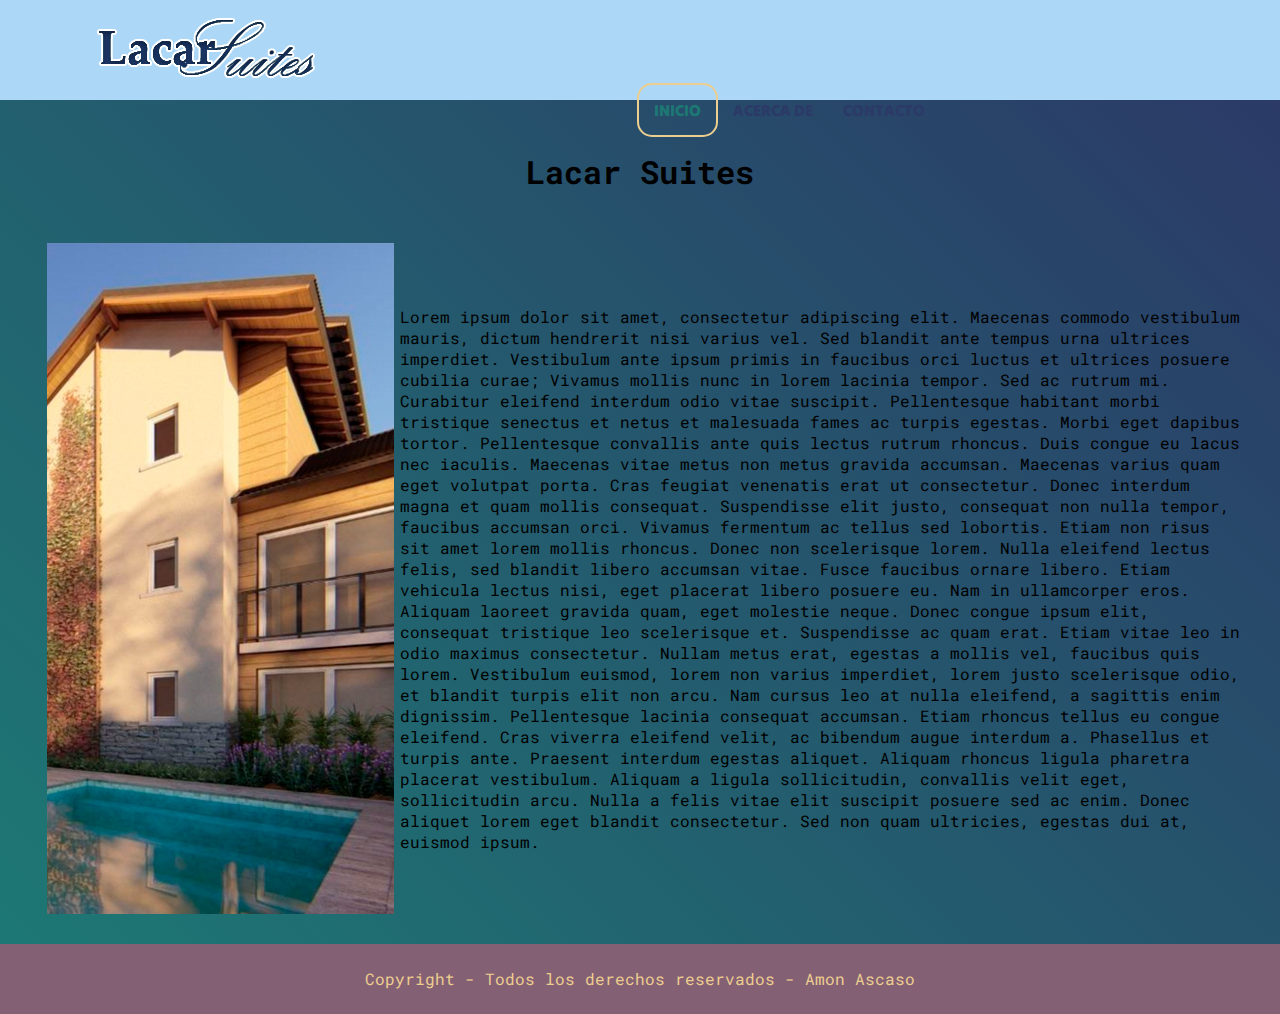
==== index.html @ 2297255e "first commit" ====
<html lang="es">

<head>
    <meta charset="UTF-8">
    <title>Lacar Suites</title>
    <link rel="shortcut icon" href="favicon.png" type="image/x-icon">
    <link rel="stylesheet" href="css/style.css">
    <link rel="preconnect" href="https://fonts.googleapis.com">
    <link rel="preconnect" href="https://fonts.gstatic.com" crossorigin>
    <link href="https://fonts.googleapis.com/css2?family=Roboto+Mono&family=Tilt+Warp&display=swap" rel="stylesheet">
    <!-- Bootstrap CSS -->
    <link href="https://cdn.jsdelivr.net/npm/bootstrap@5.3.0-alpha2/dist/css/bootstrap.min.css" rel="stylesheet" integrity="sha384-aFq/bzH65dt+w6FI2ooMVUpc+21e0SRygnTpmBvdBgSdnuTN7QbdgL+OapgHtvPp" crossorigin="anonymous">
</head>

<body>
    <header>
        <div class="logo">
            <img src="img/logo.png" alt="Logo Principal">
        </div>
        <nav>
            <ul>
                <li><a href="index.html" class="seleccionado">INICIO</a></li>
                <li><a href="about.html">ACERCA DE</a></li>
                <li><a href="contacto.html">CONTACTO</a></li>
            </ul>
        </nav>
    </header>

    <main>
        <h1>Lacar Suites</h1>
        <section class="contenido">
            <aside>
                <img src="img/lateral.jpg" alt="Lateral" height="70%">
            </aside>
            <article>
                Lorem ipsum dolor sit amet, consectetur adipiscing elit. Maecenas commodo vestibulum mauris, dictum
                hendrerit nisi varius vel. Sed blandit ante tempus urna ultrices imperdiet. Vestibulum ante ipsum primis
                in faucibus orci luctus et ultrices posuere cubilia curae; Vivamus mollis nunc in lorem lacinia tempor.
                Sed ac rutrum mi. Curabitur eleifend interdum odio vitae suscipit. Pellentesque habitant morbi tristique
                senectus et netus et malesuada fames ac turpis egestas. Morbi eget dapibus tortor. Pellentesque
                convallis ante quis lectus rutrum rhoncus. Duis congue eu lacus nec iaculis. Maecenas vitae metus non
                metus gravida accumsan.

                Maecenas varius quam eget volutpat porta. Cras feugiat venenatis erat ut consectetur. Donec interdum
                magna et quam mollis consequat. Suspendisse elit justo, consequat non nulla tempor, faucibus accumsan
                orci. Vivamus fermentum ac tellus sed lobortis. Etiam non risus sit amet lorem mollis rhoncus. Donec non
                scelerisque lorem. Nulla eleifend lectus felis, sed blandit libero accumsan vitae. Fusce faucibus ornare
                libero. Etiam vehicula lectus nisi, eget placerat libero posuere eu. Nam in ullamcorper eros. Aliquam
                laoreet gravida quam, eget molestie neque.

                Donec congue ipsum elit, consequat tristique leo scelerisque et. Suspendisse ac quam erat. Etiam vitae
                leo in odio maximus consectetur. Nullam metus erat, egestas a mollis vel, faucibus quis lorem.
                Vestibulum euismod, lorem non varius imperdiet, lorem justo scelerisque odio, et blandit turpis elit non
                arcu. Nam cursus leo at nulla eleifend, a sagittis enim dignissim. Pellentesque lacinia consequat
                accumsan.

                Etiam rhoncus tellus eu congue eleifend. Cras viverra eleifend velit, ac bibendum augue interdum a.
                Phasellus et turpis ante. Praesent interdum egestas aliquet. Aliquam rhoncus ligula pharetra placerat
                vestibulum. Aliquam a ligula sollicitudin, convallis velit eget, sollicitudin arcu. Nulla a felis vitae
                elit suscipit posuere sed ac enim. Donec aliquet lorem eget blandit consectetur. Sed non quam ultricies,
                egestas dui at, euismod ipsum.
            </article>
        </section>
    </main>

    <footer>
        <p>Copyright - Todos los derechos reservados - Amon Ascaso</p>
    </footer>

    <!-- Bootstrap JS -->
    <script src="https://cdn.jsdelivr.net/npm/bootstrap@5.3.0-alpha2/dist/js/bootstrap.bundle.min.js" integrity="sha384-qKXV1j0HvMUeCBQ+QVp7JcfGl760yU08IQ+GpUo5hlbpg51QRiuqHAJz8+BrxE/N" crossorigin="anonymous"></script>

</body>

</html>
---- css/style.css ----
*{
    padding: 0;
    margin: 0;
}

body{
    font-family: 'Roboto Mono', monospace;
    background-color: #add7f6;
}

header{
    width: 100%;
    max-width: 1200px;
    margin:auto;
    height: 100px;
    font-family: 'Tilt Warp', cursive;
}

.flex-container{
    display: flex;
    flex-direction: row;
    align-items: center;
}

.logo{
    width: 25%;
}

.logo img{
    height: 80%;
    margin: 10px 50px;
}

nav{
    width: 75%;
    text-align: right;
}

nav ul{
    /* margin:40px; */
    display: flex;
    flex-wrap: row wrap;
    list-style:none;
    justify-content:flex-end;
}

nav li{

}

nav a{
    text-decoration: none;
    color: #2b3a67;
    padding:15px;
    border-radius: 15px;
}

nav a:hover{
    background-color: #1d7874;
    color:#ecce8e;
}

footer{
    width: 100%;
    height: 70px;
    background-color: #846075;
}

footer p{
    text-align: center;
    line-height: 70px;
    color: #ecce8e;
}

main{
    width: 100%;
    background: linear-gradient(45deg,#1d7874,#2b3a67);
    padding-bottom: 30px;
}

.seleccionado{
    border:#ecce8e 2px solid;
    color:#1d7874;
}

h1{
    text-align: center;
    padding: 50px;
}

.titulo{
    width: 100%;
    clear: both;
}

article{
    width: 70%;
}

article p{
    padding:20px;
}

aside{
    width: 30%;
    color:white;
    text-align: center;
    overflow: hidden;
}

aside ul{
    list-style: none;
}

aside img{
    /* width: 90%; */
    height: 100%;
}

.contenido{
    width: 100%;
    max-width: 1200px;
    margin:auto;
    display: flex;
    flex-flow: row wrap;
    align-items: center;
    justify-content: space-around;
}

form{
    width: 80%;
    margin:auto;
}

.about, form{
    text-align: center;
}

span{
    color:#add7f6;
}

input{
    width: 800px;
    height: 30px;
}

#mensaje{
    height: 300px;
}

.gracias h2{
    line-height: 600px;
    text-align: center;
    color:#ecce8e;
}

.about img{
    position: relative;
    top: 100px;
}

footer:hover::after{
    content:"---"
}

/* paleta
#add7f6
#ecce8e
#1d7874
#2b3a67
#846075 */
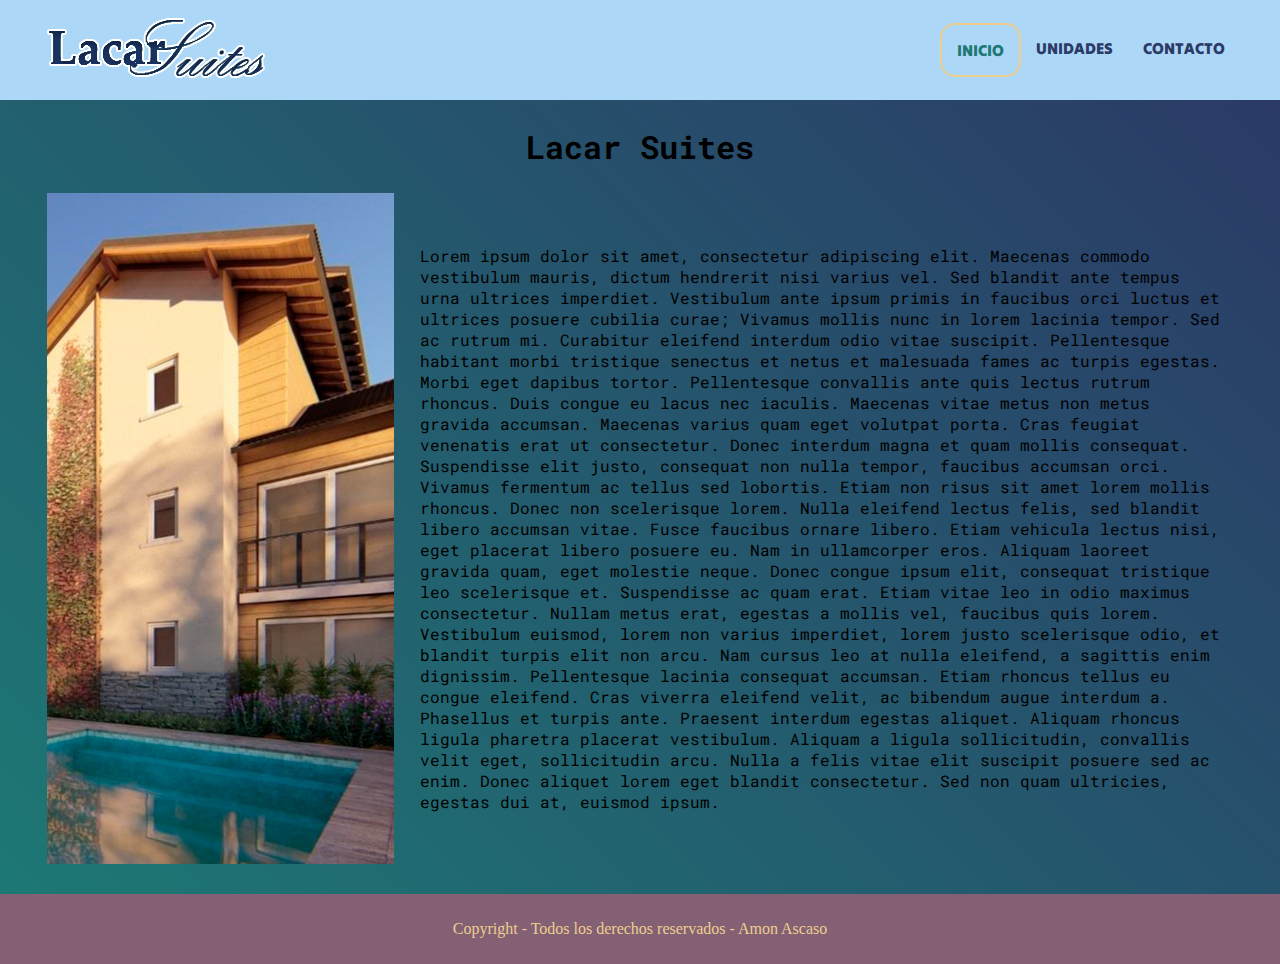
==== commit 7458328f: "rework con bootstrap y flexbox" ====
--- a/index.html
+++ b/index.html
@@ -3,73 +3,86 @@
 <head>
     <meta charset="UTF-8">
     <title>Lacar Suites</title>
-    <link rel="shortcut icon" href="favicon.png" type="image/x-icon">
+    <link rel="shortcut icon" href="img/favicon.png" type="image/x-icon">
     <link rel="stylesheet" href="css/style.css">
     <link rel="preconnect" href="https://fonts.googleapis.com">
     <link rel="preconnect" href="https://fonts.gstatic.com" crossorigin>
     <link href="https://fonts.googleapis.com/css2?family=Roboto+Mono&family=Tilt+Warp&display=swap" rel="stylesheet">
-    <!-- Bootstrap CSS -->
     <link href="https://cdn.jsdelivr.net/npm/bootstrap@5.3.0-alpha2/dist/css/bootstrap.min.css" rel="stylesheet" integrity="sha384-aFq/bzH65dt+w6FI2ooMVUpc+21e0SRygnTpmBvdBgSdnuTN7QbdgL+OapgHtvPp" crossorigin="anonymous">
 </head>
 
 <body>
-    <header>
+    <header class="flex-container">
         <div class="logo">
             <img src="img/logo.png" alt="Logo Principal">
         </div>
         <nav>
             <ul>
-                <li><a href="index.html" class="seleccionado">INICIO</a></li>
-                <li><a href="about.html">ACERCA DE</a></li>
-                <li><a href="contacto.html">CONTACTO</a></li>
+                <a href="index.html" class="seleccionado"><li>INICIO</li></a>
+                <a href="unidades.html"><li>UNIDADES</li></a>
+                <a href="contacto.html"><li>CONTACTO</li></a>
             </ul>
         </nav>
     </header>
 
     <main>
-        <h1>Lacar Suites</h1>
+        <div class="flex-center pt-5">
+            <h1>Lacar Suites</h1>
+        </div>
         <section class="contenido">
             <aside>
-                <img src="img/lateral.jpg" alt="Lateral" height="70%">
+                <img src="img/lateral.jpg" alt="Lateral">
             </aside>
             <article>
+                <p>
                 Lorem ipsum dolor sit amet, consectetur adipiscing elit. Maecenas commodo vestibulum mauris, dictum
-                hendrerit nisi varius vel. Sed blandit ante tempus urna ultrices imperdiet. Vestibulum ante ipsum primis
-                in faucibus orci luctus et ultrices posuere cubilia curae; Vivamus mollis nunc in lorem lacinia tempor.
-                Sed ac rutrum mi. Curabitur eleifend interdum odio vitae suscipit. Pellentesque habitant morbi tristique
+                hendrerit nisi varius vel. Sed blandit ante tempus urna ultrices imperdiet. Vestibulum ante ipsum
+                primis
+                in faucibus orci luctus et ultrices posuere cubilia curae; Vivamus mollis nunc in lorem lacinia
+                tempor.
+                Sed ac rutrum mi. Curabitur eleifend interdum odio vitae suscipit. Pellentesque habitant morbi
+                tristique
                 senectus et netus et malesuada fames ac turpis egestas. Morbi eget dapibus tortor. Pellentesque
-                convallis ante quis lectus rutrum rhoncus. Duis congue eu lacus nec iaculis. Maecenas vitae metus non
+                convallis ante quis lectus rutrum rhoncus. Duis congue eu lacus nec iaculis. Maecenas vitae metus
+                non
                 metus gravida accumsan.
 
                 Maecenas varius quam eget volutpat porta. Cras feugiat venenatis erat ut consectetur. Donec interdum
-                magna et quam mollis consequat. Suspendisse elit justo, consequat non nulla tempor, faucibus accumsan
-                orci. Vivamus fermentum ac tellus sed lobortis. Etiam non risus sit amet lorem mollis rhoncus. Donec non
-                scelerisque lorem. Nulla eleifend lectus felis, sed blandit libero accumsan vitae. Fusce faucibus ornare
-                libero. Etiam vehicula lectus nisi, eget placerat libero posuere eu. Nam in ullamcorper eros. Aliquam
+                magna et quam mollis consequat. Suspendisse elit justo, consequat non nulla tempor, faucibus
+                accumsan
+                orci. Vivamus fermentum ac tellus sed lobortis. Etiam non risus sit amet lorem mollis rhoncus. Donec
+                non
+                scelerisque lorem. Nulla eleifend lectus felis, sed blandit libero accumsan vitae. Fusce faucibus
+                ornare
+                libero. Etiam vehicula lectus nisi, eget placerat libero posuere eu. Nam in ullamcorper eros.
+                Aliquam
                 laoreet gravida quam, eget molestie neque.
 
-                Donec congue ipsum elit, consequat tristique leo scelerisque et. Suspendisse ac quam erat. Etiam vitae
+                Donec congue ipsum elit, consequat tristique leo scelerisque et. Suspendisse ac quam erat. Etiam
+                vitae
                 leo in odio maximus consectetur. Nullam metus erat, egestas a mollis vel, faucibus quis lorem.
-                Vestibulum euismod, lorem non varius imperdiet, lorem justo scelerisque odio, et blandit turpis elit non
+                Vestibulum euismod, lorem non varius imperdiet, lorem justo scelerisque odio, et blandit turpis elit
+                non
                 arcu. Nam cursus leo at nulla eleifend, a sagittis enim dignissim. Pellentesque lacinia consequat
                 accumsan.
 
                 Etiam rhoncus tellus eu congue eleifend. Cras viverra eleifend velit, ac bibendum augue interdum a.
-                Phasellus et turpis ante. Praesent interdum egestas aliquet. Aliquam rhoncus ligula pharetra placerat
-                vestibulum. Aliquam a ligula sollicitudin, convallis velit eget, sollicitudin arcu. Nulla a felis vitae
-                elit suscipit posuere sed ac enim. Donec aliquet lorem eget blandit consectetur. Sed non quam ultricies,
+                Phasellus et turpis ante. Praesent interdum egestas aliquet. Aliquam rhoncus ligula pharetra
+                placerat
+                vestibulum. Aliquam a ligula sollicitudin, convallis velit eget, sollicitudin arcu. Nulla a felis
+                vitae
+                elit suscipit posuere sed ac enim. Donec aliquet lorem eget blandit consectetur. Sed non quam
+                ultricies,
                 egestas dui at, euismod ipsum.
+                </p>
             </article>
         </section>
+
     </main>
 
-    <footer>
+    <footer class="flex-center p-2">
         <p>Copyright - Todos los derechos reservados - Amon Ascaso</p>
     </footer>
-
-    <!-- Bootstrap JS -->
-    <script src="https://cdn.jsdelivr.net/npm/bootstrap@5.3.0-alpha2/dist/js/bootstrap.bundle.min.js" integrity="sha384-qKXV1j0HvMUeCBQ+QVp7JcfGl760yU08IQ+GpUo5hlbpg51QRiuqHAJz8+BrxE/N" crossorigin="anonymous"></script>
-
 </body>
 
 </html>--- a/css/style.css
+++ b/css/style.css
@@ -4,8 +4,7 @@
 }
 
 body{
-    font-family: 'Roboto Mono', monospace;
-    background-color: #add7f6;
+    background-color: #add7f6!important;
 }
 
 header{
@@ -28,7 +27,6 @@
 
 .logo img{
     height: 80%;
-    margin: 10px 50px;
 }
 
 nav{
@@ -37,15 +35,11 @@
 }
 
 nav ul{
-    /* margin:40px; */
+    margin:0px;
     display: flex;
     flex-wrap: row wrap;
     list-style:none;
     justify-content:flex-end;
-}
-
-nav li{
-
 }
 
 nav a{
@@ -62,20 +56,22 @@
 
 footer{
     width: 100%;
-    height: 70px;
+    min-height: 70px;
     background-color: #846075;
 }
 
 footer p{
-    text-align: center;
-    line-height: 70px;
     color: #ecce8e;
+    margin: 0;
+    text-align: center;
 }
 
 main{
     width: 100%;
     background: linear-gradient(45deg,#1d7874,#2b3a67);
     padding-bottom: 30px;
+    font-family: 'Roboto Mono', monospace;
+    color:black;
 }
 
 .seleccionado{
@@ -85,12 +81,7 @@
 
 h1{
     text-align: center;
-    padding: 50px;
-}
-
-.titulo{
-    width: 100%;
-    clear: both;
+    padding: 25px;
 }
 
 article{
@@ -112,9 +103,111 @@
     list-style: none;
 }
 
-aside img{
-    /* width: 90%; */
-    height: 100%;
+@media only screen and (max-width:950px){
+    aside{
+        width:90%;
+        height: 150px;
+        margin:auto;
+        display: flex;
+        align-items: center;
+    }
+    aside img{
+        width: 100%;
+    }
+
+    article{
+        width: 90%;
+        margin:auto;
+    }
+}
+
+@media only screen and (max-width:650px){
+    .logo{
+        width: 100%;
+        text-align: center;
+        position: sticky;
+        top:0;
+        background-color: #add7f6;
+    }
+
+    .logo img{
+        margin:0;
+        max-width: 100%;
+    }
+
+    nav{
+        width: 100%;
+        text-align: center;
+    }
+    nav ul{
+        flex-direction: column;
+        align-items: center;
+        padding:0;
+    }
+    header{
+        height: auto;
+    }
+
+    .flex-container{
+        flex-direction: column;
+    }
+
+    nav li{
+        width: 100%;
+        line-height: 40px;
+
+    }
+
+    nav a{
+        text-decoration: none;
+        color: #2b3a67;
+        padding:0;
+        border-radius: 0;
+        width: 100%;
+    }
+    
+    nav a:hover{
+        background-color: #1d7874;
+        color:#ecce8e;
+    }
+}
+
+@media only screen and (max-width:1250px) and (min-width:651px){
+    .logo, nav{
+        padding:0 50px;
+    }
+}
+
+@media only screen and (min-width:992px){
+    .unidades{
+        height: 33%;
+    }
+
+    .unidades p{
+        overflow-y: auto;
+        height: 65%;
+    }
+
+    .unidades>div{
+        height: 100%;
+    }
+    .unidades img{
+        max-width: 100%;
+    }
+
+    .unidades p, .unidades h2{
+        margin:0;
+    }
+}
+
+.unidades{
+    background: linear-gradient(90deg, white, #ecce8e);
+    border-radius:20px;
+    border: 2px solid #1d7874;
+}
+
+.unidades img{
+    border: 2px solid black;
 }
 
 .contenido{
@@ -160,10 +253,16 @@
     top: 100px;
 }
 
-footer:hover::after{
-    content:"---"
-}
-
+.flex-center{
+    display: flex;
+    flex-direction: row;
+    align-items: center;
+    justify-content:center;
+}
+
+svg{
+    margin: 8px;
+}
 /* paleta
 #add7f6
 #ecce8e
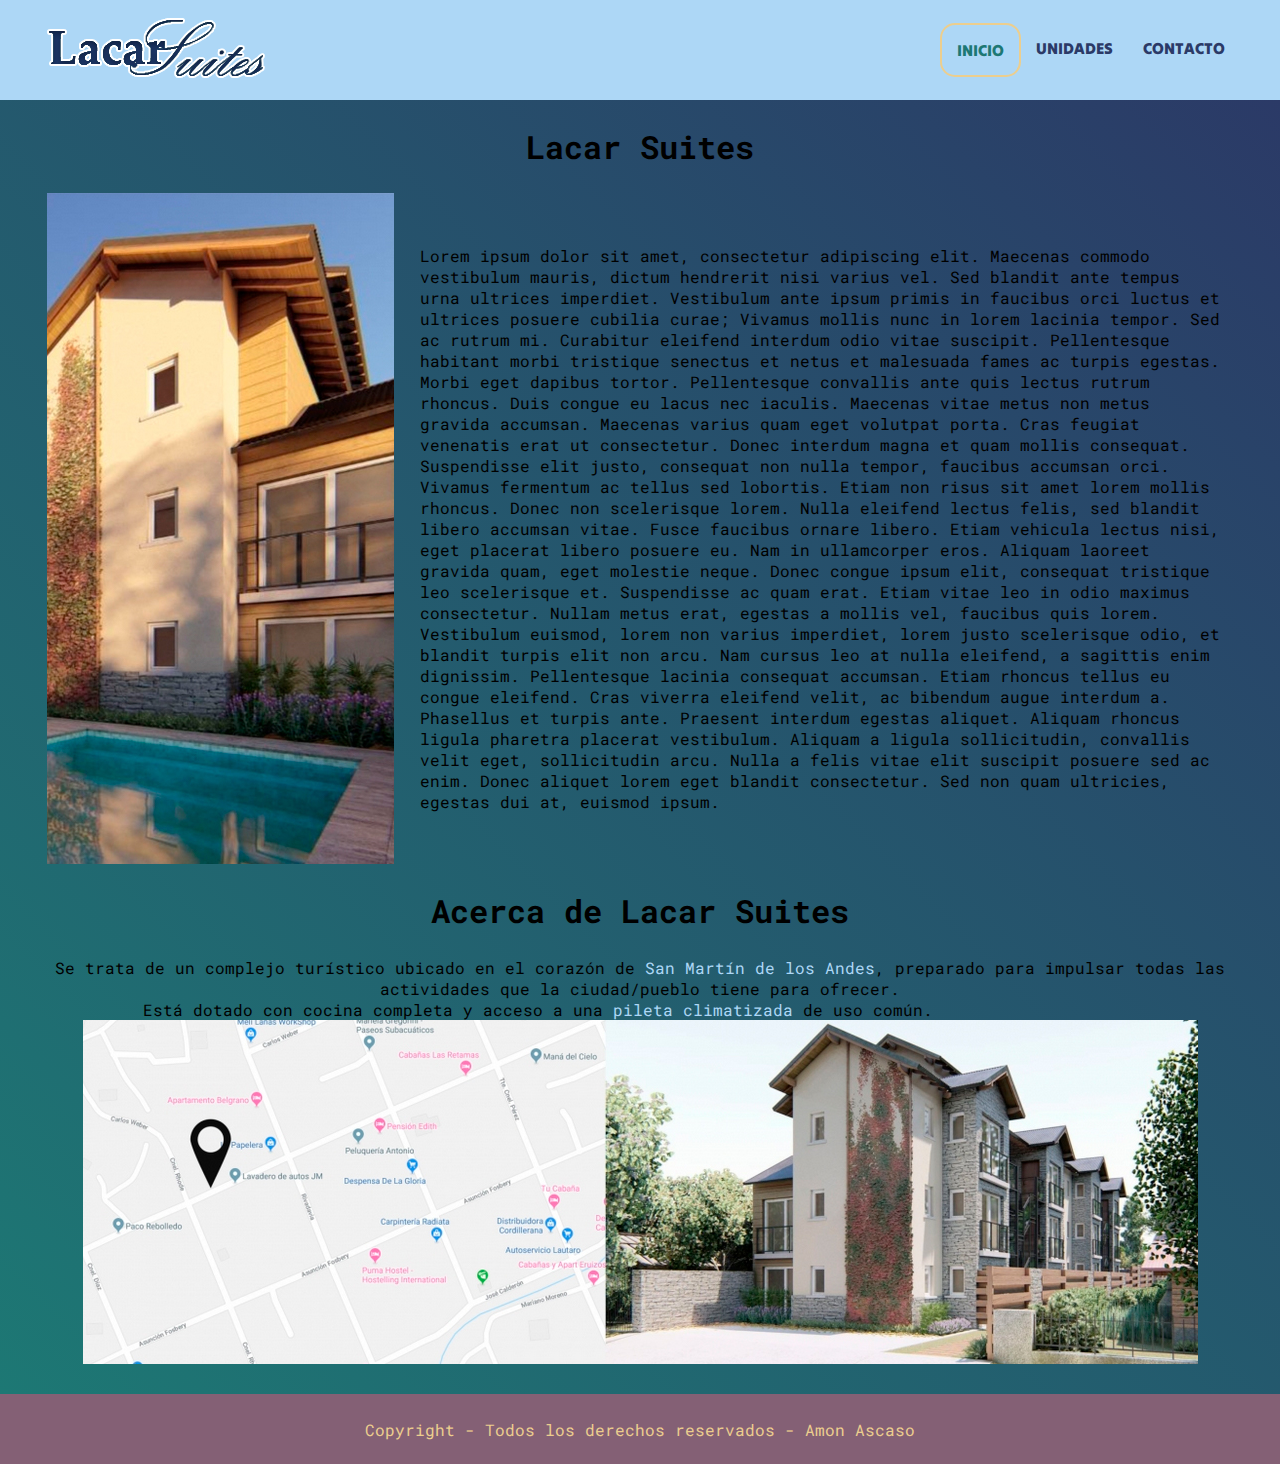
==== commit 60c4d8ab: "formulario con grids y about agregado a index" ====
--- a/index.html
+++ b/index.html
@@ -14,7 +14,7 @@
 <body>
     <header class="flex-container">
         <div class="logo">
-            <img src="img/logo.png" alt="Logo Principal">
+            <a href="index.html"><img src="img/logo.png" alt="Logo Principal"></a>
         </div>
         <nav>
             <ul>
@@ -26,58 +26,66 @@
     </header>
 
     <main>
-        <div class="flex-center pt-5">
+        <div class="container">
             <h1>Lacar Suites</h1>
+            <section class="contenido">
+                <aside>
+                    <img src="img/lateral.jpg" alt="Lateral">
+                </aside>
+                <article>
+                    <p>
+                    Lorem ipsum dolor sit amet, consectetur adipiscing elit. Maecenas commodo vestibulum mauris, dictum
+                    hendrerit nisi varius vel. Sed blandit ante tempus urna ultrices imperdiet. Vestibulum ante ipsum
+                    primis
+                    in faucibus orci luctus et ultrices posuere cubilia curae; Vivamus mollis nunc in lorem lacinia
+                    tempor.
+                    Sed ac rutrum mi. Curabitur eleifend interdum odio vitae suscipit. Pellentesque habitant morbi
+                    tristique
+                    senectus et netus et malesuada fames ac turpis egestas. Morbi eget dapibus tortor. Pellentesque
+                    convallis ante quis lectus rutrum rhoncus. Duis congue eu lacus nec iaculis. Maecenas vitae metus
+                    non
+                    metus gravida accumsan.
+
+                    Maecenas varius quam eget volutpat porta. Cras feugiat venenatis erat ut consectetur. Donec interdum
+                    magna et quam mollis consequat. Suspendisse elit justo, consequat non nulla tempor, faucibus
+                    accumsan
+                    orci. Vivamus fermentum ac tellus sed lobortis. Etiam non risus sit amet lorem mollis rhoncus. Donec
+                    non
+                    scelerisque lorem. Nulla eleifend lectus felis, sed blandit libero accumsan vitae. Fusce faucibus
+                    ornare
+                    libero. Etiam vehicula lectus nisi, eget placerat libero posuere eu. Nam in ullamcorper eros.
+                    Aliquam
+                    laoreet gravida quam, eget molestie neque.
+
+                    Donec congue ipsum elit, consequat tristique leo scelerisque et. Suspendisse ac quam erat. Etiam
+                    vitae
+                    leo in odio maximus consectetur. Nullam metus erat, egestas a mollis vel, faucibus quis lorem.
+                    Vestibulum euismod, lorem non varius imperdiet, lorem justo scelerisque odio, et blandit turpis elit
+                    non
+                    arcu. Nam cursus leo at nulla eleifend, a sagittis enim dignissim. Pellentesque lacinia consequat
+                    accumsan.
+
+                    Etiam rhoncus tellus eu congue eleifend. Cras viverra eleifend velit, ac bibendum augue interdum a.
+                    Phasellus et turpis ante. Praesent interdum egestas aliquet. Aliquam rhoncus ligula pharetra
+                    placerat
+                    vestibulum. Aliquam a ligula sollicitudin, convallis velit eget, sollicitudin arcu. Nulla a felis
+                    vitae
+                    elit suscipit posuere sed ac enim. Donec aliquet lorem eget blandit consectetur. Sed non quam
+                    ultricies,
+                    egestas dui at, euismod ipsum.
+                    </p>
+                </article>
+            </section>
+                    <div class="contenido about">
+                        <h1>Acerca de Lacar Suites</h1>
+                        <p>Se trata de un complejo turístico ubicado en el corazón de <span>San Martín de los Andes</span>, preparado para impulsar todas las actividades que la ciudad/pueblo tiene para ofrecer.</p>
+                        <p>Está dotado con cocina completa y acceso a una <span>pileta climatizada</span> de uso común.</p>
+                        <br>
+                        <div>
+                            <img src="img/ubicacion.jpg" alt="Ubicacion">
+                        </div>
+                    </div>
         </div>
-        <section class="contenido">
-            <aside>
-                <img src="img/lateral.jpg" alt="Lateral">
-            </aside>
-            <article>
-                <p>
-                Lorem ipsum dolor sit amet, consectetur adipiscing elit. Maecenas commodo vestibulum mauris, dictum
-                hendrerit nisi varius vel. Sed blandit ante tempus urna ultrices imperdiet. Vestibulum ante ipsum
-                primis
-                in faucibus orci luctus et ultrices posuere cubilia curae; Vivamus mollis nunc in lorem lacinia
-                tempor.
-                Sed ac rutrum mi. Curabitur eleifend interdum odio vitae suscipit. Pellentesque habitant morbi
-                tristique
-                senectus et netus et malesuada fames ac turpis egestas. Morbi eget dapibus tortor. Pellentesque
-                convallis ante quis lectus rutrum rhoncus. Duis congue eu lacus nec iaculis. Maecenas vitae metus
-                non
-                metus gravida accumsan.
-
-                Maecenas varius quam eget volutpat porta. Cras feugiat venenatis erat ut consectetur. Donec interdum
-                magna et quam mollis consequat. Suspendisse elit justo, consequat non nulla tempor, faucibus
-                accumsan
-                orci. Vivamus fermentum ac tellus sed lobortis. Etiam non risus sit amet lorem mollis rhoncus. Donec
-                non
-                scelerisque lorem. Nulla eleifend lectus felis, sed blandit libero accumsan vitae. Fusce faucibus
-                ornare
-                libero. Etiam vehicula lectus nisi, eget placerat libero posuere eu. Nam in ullamcorper eros.
-                Aliquam
-                laoreet gravida quam, eget molestie neque.
-
-                Donec congue ipsum elit, consequat tristique leo scelerisque et. Suspendisse ac quam erat. Etiam
-                vitae
-                leo in odio maximus consectetur. Nullam metus erat, egestas a mollis vel, faucibus quis lorem.
-                Vestibulum euismod, lorem non varius imperdiet, lorem justo scelerisque odio, et blandit turpis elit
-                non
-                arcu. Nam cursus leo at nulla eleifend, a sagittis enim dignissim. Pellentesque lacinia consequat
-                accumsan.
-
-                Etiam rhoncus tellus eu congue eleifend. Cras viverra eleifend velit, ac bibendum augue interdum a.
-                Phasellus et turpis ante. Praesent interdum egestas aliquet. Aliquam rhoncus ligula pharetra
-                placerat
-                vestibulum. Aliquam a ligula sollicitudin, convallis velit eget, sollicitudin arcu. Nulla a felis
-                vitae
-                elit suscipit posuere sed ac enim. Donec aliquet lorem eget blandit consectetur. Sed non quam
-                ultricies,
-                egestas dui at, euismod ipsum.
-                </p>
-            </article>
-        </section>
-
     </main>
 
     <footer class="flex-center p-2">
--- a/css/style.css
+++ b/css/style.css
@@ -60,10 +60,11 @@
     background-color: #846075;
 }
 
-footer p{
+footer p,input[type=submit]{
     color: #ecce8e;
     margin: 0;
     text-align: center;
+    font-family: 'Roboto Mono', monospace;
 }
 
 main{
@@ -248,11 +249,6 @@
     color:#ecce8e;
 }
 
-.about img{
-    position: relative;
-    top: 100px;
-}
-
 .flex-center{
     display: flex;
     flex-direction: row;
@@ -263,6 +259,97 @@
 svg{
     margin: 8px;
 }
+
+.nombre{
+    grid-area: nombre;
+}
+.apellido{
+    grid-area: apellido;
+}
+.telefono{
+    grid-area: telefono;
+}
+.email{
+    grid-area: email;
+}
+.pasajeros{
+    grid-area: pasajeros;
+}
+.fechaInicio{
+    grid-area: fechaInicio;
+}
+.fechaFin{
+    grid-area: fechaFin;
+}
+.mensaje{
+    grid-area: mensaje;
+}
+.mensaje textarea{
+    height: 90%!important;
+}
+.enviar{
+    grid-area: enviar;
+}
+
+.grid{
+    display: inline-grid;
+    grid-template-columns: repeat(6,1fr);
+    grid-template-rows: 1fr 1fr 1fr 3fr;
+    grid-template-areas: 'nombre nombre nombre apellido apellido apellido'
+                        'telefono telefono telefono email email email'
+                        'pasajeros pasajeros fechaInicio fechaInicio fechaFin fechaFin'
+                        'mensaje mensaje mensaje mensaje mensaje mensaje'
+                        'enviar enviar enviar enviar enviar enviar';
+    height: 500px;
+    background-color: #1d7874;
+    grid-row-gap: 10px;
+    grid-column-gap: 10px;
+    padding: 2em;
+    border-radius: 20px;
+}
+
+.grid div input, select, textarea{
+    width: 100%;
+    height: 40px;
+}
+
+label, input[type=submit]{
+    color: #ecce8e;
+    font-weight: 800;
+}
+
+input[type=submit]{
+    background-color: #2b3a67;
+    border-radius: 10px;
+    border-color:#2b3a67;
+}
+
+@media only screen and (min-height:850px) {
+    .contacto{
+        display: flex;
+        align-items: center;
+        height: calc(100vh - 170px);
+        margin:auto;
+    }
+}
+
+@media only screen and (max-width:650px){
+    .grid{
+        grid-template-columns: 1fr;
+        grid-template-rows: repeat(7,1fr) 3fr 1fr;
+        grid-template-areas: 'nombre'
+                             'apellido'
+                             'telefono'
+                             'email'
+                             'pasajeros'
+                             'fechaInicio'
+                             'fechaFin'
+                             'mensaje'
+                             'enviar';
+        height: 100%;
+    }
+}
+
 /* paleta
 #add7f6
 #ecce8e
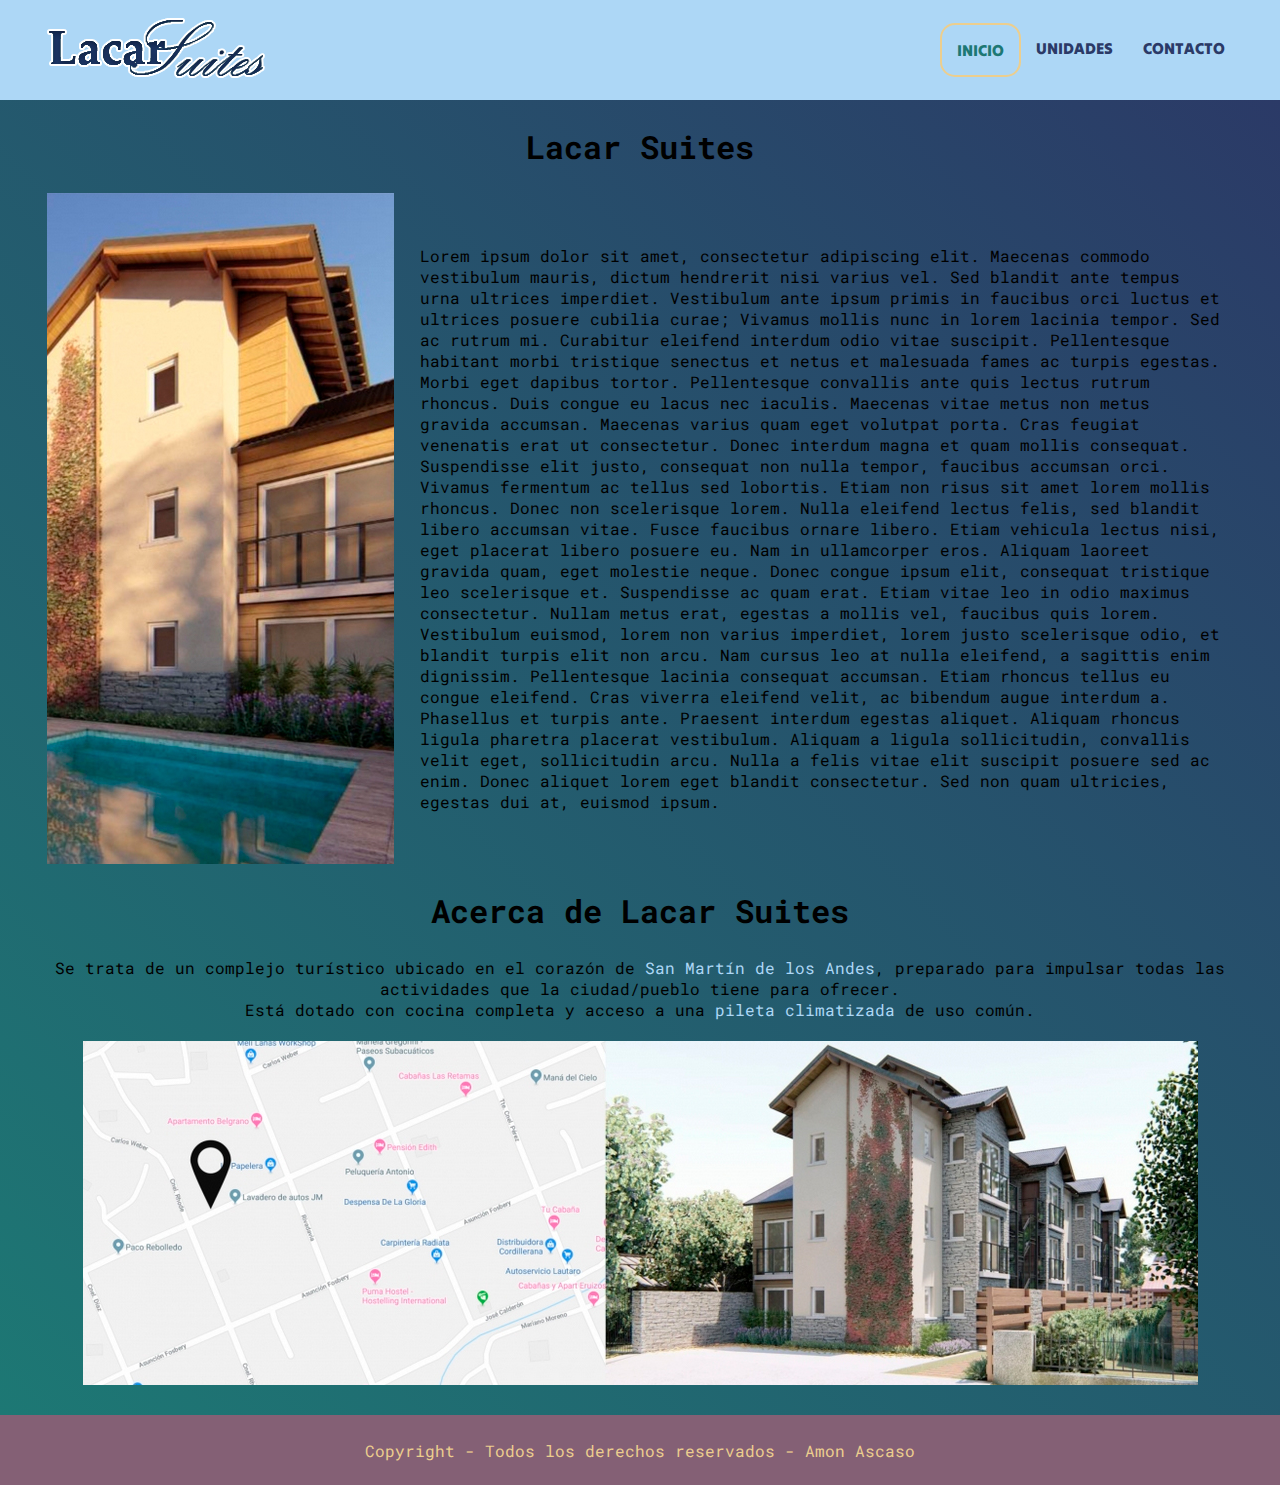
==== commit 8cd9bf1f: "fix visuales" ====
--- a/index.html
+++ b/index.html
@@ -76,7 +76,7 @@
                     </p>
                 </article>
             </section>
-                    <div class="contenido about">
+                    <div class="about">
                         <h1>Acerca de Lacar Suites</h1>
                         <p>Se trata de un complejo turístico ubicado en el corazón de <span>San Martín de los Andes</span>, preparado para impulsar todas las actividades que la ciudad/pueblo tiene para ofrecer.</p>
                         <p>Está dotado con cocina completa y acceso a una <span>pileta climatizada</span> de uso común.</p>
--- a/css/style.css
+++ b/css/style.css
@@ -324,7 +324,7 @@
     border-color:#2b3a67;
 }
 
-@media only screen and (min-height:850px) {
+@media only screen and (min-height:796px) and (min-width:651px) {
     .contacto{
         display: flex;
         align-items: center;
@@ -347,7 +347,12 @@
                              'mensaje'
                              'enviar';
         height: 100%;
-    }
+        width: 100%;
+    }
+}
+
+.about img{
+    max-width: 100%;
 }
 
 /* paleta
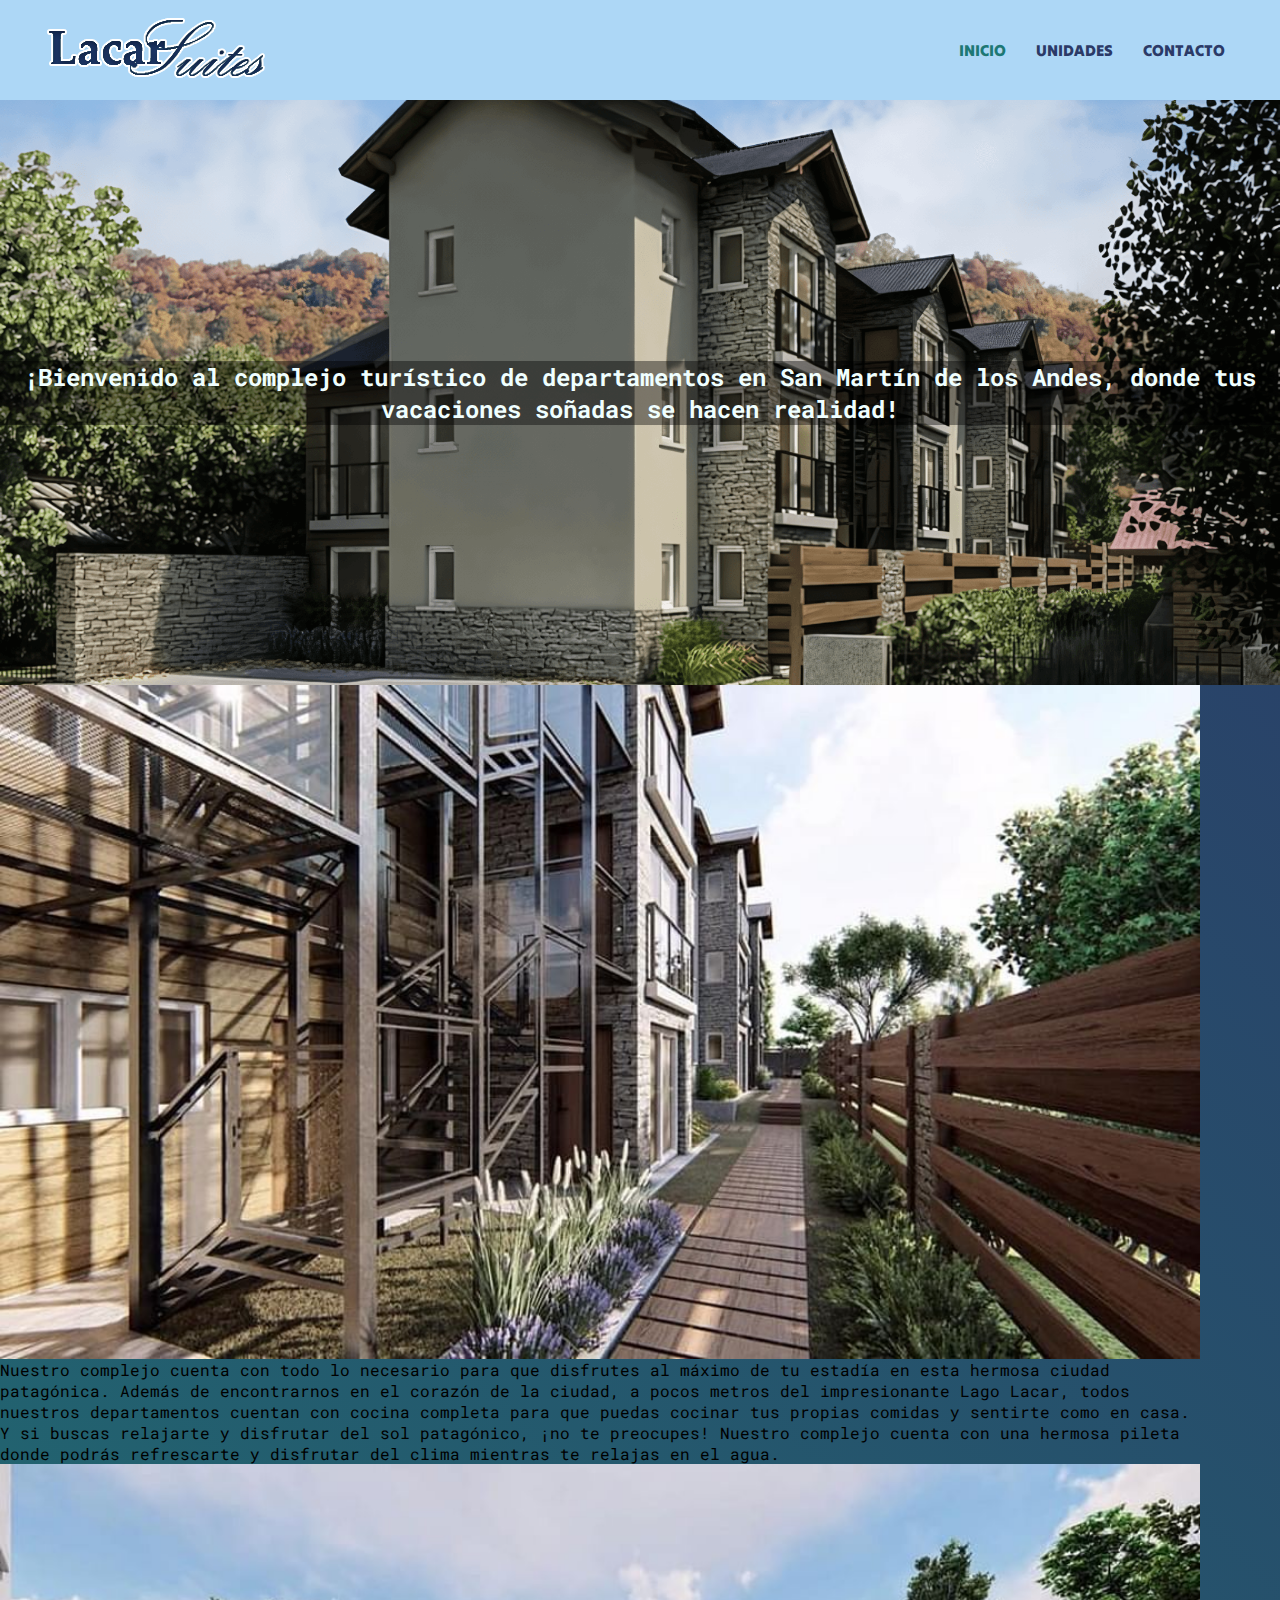
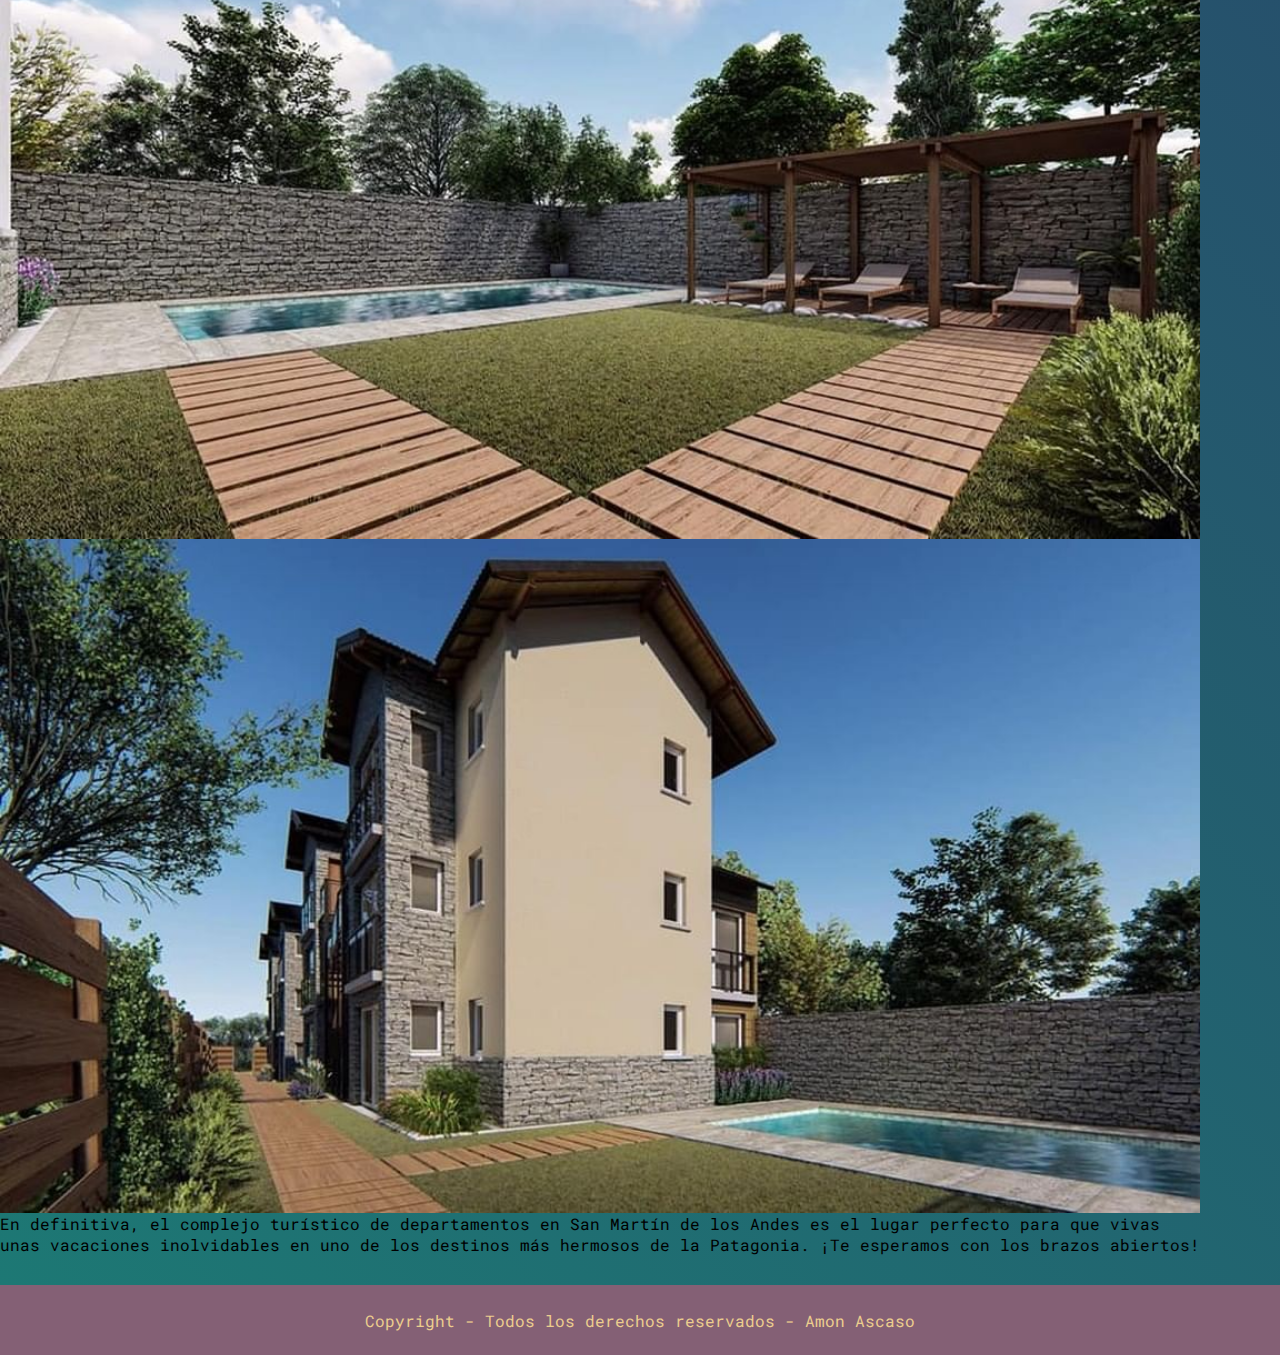
==== commit ab2c7e46: "tercera entrega" ====
--- a/index.html
+++ b/index.html
@@ -8,7 +8,8 @@
     <link rel="preconnect" href="https://fonts.googleapis.com">
     <link rel="preconnect" href="https://fonts.gstatic.com" crossorigin>
     <link href="https://fonts.googleapis.com/css2?family=Roboto+Mono&family=Tilt+Warp&display=swap" rel="stylesheet">
-    <link href="https://cdn.jsdelivr.net/npm/bootstrap@5.3.0-alpha2/dist/css/bootstrap.min.css" rel="stylesheet" integrity="sha384-aFq/bzH65dt+w6FI2ooMVUpc+21e0SRygnTpmBvdBgSdnuTN7QbdgL+OapgHtvPp" crossorigin="anonymous">
+    <link href="https://cdn.jsdelivr.net/npm/bootstrap@5.3.0-alpha2/dist/css/bootstrap.min.css" rel="stylesheet"
+        integrity="sha384-aFq/bzH65dt+w6FI2ooMVUpc+21e0SRygnTpmBvdBgSdnuTN7QbdgL+OapgHtvPp" crossorigin="anonymous">
 </head>
 
 <body>
@@ -17,80 +18,78 @@
             <a href="index.html"><img src="img/logo.png" alt="Logo Principal"></a>
         </div>
         <nav>
-            <ul>
-                <a href="index.html" class="seleccionado"><li>INICIO</li></a>
-                <a href="unidades.html"><li>UNIDADES</li></a>
-                <a href="contacto.html"><li>CONTACTO</li></a>
-            </ul>
+            <button class="navbar-toggler" type="button" data-toggle="collapse" data-target="#menuHamburguesa" aria-controls="navbarToggleExternalContent" aria-expanded="false" aria-label="Toggle navigation">
+                <span class="navbar-toggler-icon"><svg xmlns="http://www.w3.org/2000/svg" width="16" height="16" fill="currentColor" class="bi bi-list" viewBox="0 0 16 16">
+                    <path fill-rule="evenodd" d="M2.5 12a.5.5 0 0 1 .5-.5h10a.5.5 0 0 1 0 1H3a.5.5 0 0 1-.5-.5zm0-4a.5.5 0 0 1 .5-.5h10a.5.5 0 0 1 0 1H3a.5.5 0 0 1-.5-.5zm0-4a.5.5 0 0 1 .5-.5h10a.5.5 0 0 1 0 1H3a.5.5 0 0 1-.5-.5z"/>
+                  </svg></span>
+            </button>
+            <div class="collapse" id="menuHamburguesa">
+                <ul>
+                    <a href="index.html" class="seleccionado">
+                        <li>INICIO</li>
+                    </a>
+                    <a href="unidades.html">
+                        <li>UNIDADES</li>
+                    </a>
+                    <a href="contacto.html">
+                        <li>CONTACTO</li>
+                    </a>
+                </ul>
+        </div>
         </nav>
     </header>
 
     <main>
         <div class="container">
-            <h1>Lacar Suites</h1>
-            <section class="contenido">
-                <aside>
-                    <img src="img/lateral.jpg" alt="Lateral">
-                </aside>
-                <article>
-                    <p>
-                    Lorem ipsum dolor sit amet, consectetur adipiscing elit. Maecenas commodo vestibulum mauris, dictum
-                    hendrerit nisi varius vel. Sed blandit ante tempus urna ultrices imperdiet. Vestibulum ante ipsum
-                    primis
-                    in faucibus orci luctus et ultrices posuere cubilia curae; Vivamus mollis nunc in lorem lacinia
-                    tempor.
-                    Sed ac rutrum mi. Curabitur eleifend interdum odio vitae suscipit. Pellentesque habitant morbi
-                    tristique
-                    senectus et netus et malesuada fames ac turpis egestas. Morbi eget dapibus tortor. Pellentesque
-                    convallis ante quis lectus rutrum rhoncus. Duis congue eu lacus nec iaculis. Maecenas vitae metus
-                    non
-                    metus gravida accumsan.
+            <div class="bienvenida p-5 my-4">
+                <h2>
+                    ¡Bienvenido al complejo turístico de departamentos en San Martín de los Andes, donde tus vacaciones
+                    soñadas se hacen realidad!
+                </h2>
+            </div>
+            <div class="caracteristicas">
+                <div class="row align-items-center">
+                    <div class="col-12 col-md-6">
+                        <img src="img/pasillo.jpg" alt="">
+                    </div>
+                    <div class="col-12 col-md-6">
+                        <p>Nuestro complejo cuenta con todo lo necesario para que disfrutes al máximo de tu estadía en
+                            esta hermosa ciudad patagónica. Además de encontrarnos en el corazón de la ciudad, a pocos
+                            metros del impresionante Lago Lacar, todos nuestros departamentos cuentan con cocina
+                            completa para que puedas cocinar tus propias comidas y sentirte como en casa.</p>
 
-                    Maecenas varius quam eget volutpat porta. Cras feugiat venenatis erat ut consectetur. Donec interdum
-                    magna et quam mollis consequat. Suspendisse elit justo, consequat non nulla tempor, faucibus
-                    accumsan
-                    orci. Vivamus fermentum ac tellus sed lobortis. Etiam non risus sit amet lorem mollis rhoncus. Donec
-                    non
-                    scelerisque lorem. Nulla eleifend lectus felis, sed blandit libero accumsan vitae. Fusce faucibus
-                    ornare
-                    libero. Etiam vehicula lectus nisi, eget placerat libero posuere eu. Nam in ullamcorper eros.
-                    Aliquam
-                    laoreet gravida quam, eget molestie neque.
-
-                    Donec congue ipsum elit, consequat tristique leo scelerisque et. Suspendisse ac quam erat. Etiam
-                    vitae
-                    leo in odio maximus consectetur. Nullam metus erat, egestas a mollis vel, faucibus quis lorem.
-                    Vestibulum euismod, lorem non varius imperdiet, lorem justo scelerisque odio, et blandit turpis elit
-                    non
-                    arcu. Nam cursus leo at nulla eleifend, a sagittis enim dignissim. Pellentesque lacinia consequat
-                    accumsan.
-
-                    Etiam rhoncus tellus eu congue eleifend. Cras viverra eleifend velit, ac bibendum augue interdum a.
-                    Phasellus et turpis ante. Praesent interdum egestas aliquet. Aliquam rhoncus ligula pharetra
-                    placerat
-                    vestibulum. Aliquam a ligula sollicitudin, convallis velit eget, sollicitudin arcu. Nulla a felis
-                    vitae
-                    elit suscipit posuere sed ac enim. Donec aliquet lorem eget blandit consectetur. Sed non quam
-                    ultricies,
-                    egestas dui at, euismod ipsum.
-                    </p>
-                </article>
-            </section>
-                    <div class="about">
-                        <h1>Acerca de Lacar Suites</h1>
-                        <p>Se trata de un complejo turístico ubicado en el corazón de <span>San Martín de los Andes</span>, preparado para impulsar todas las actividades que la ciudad/pueblo tiene para ofrecer.</p>
-                        <p>Está dotado con cocina completa y acceso a una <span>pileta climatizada</span> de uso común.</p>
-                        <br>
-                        <div>
-                            <img src="img/ubicacion.jpg" alt="Ubicacion">
-                        </div>
                     </div>
-        </div>
+                    <div class="col-12 col-md-6">
+                        <p>
+                            Y si buscas relajarte y disfrutar del sol patagónico, ¡no te preocupes! Nuestro complejo cuenta
+                            con una hermosa pileta donde podrás refrescarte y disfrutar del clima mientras te relajas en el
+                            agua.
+                        </p>
+                    </div>
+                    <div class="col-12 col-md-6">
+                        <img src="img/pileta.jpg" alt="">
+                    </div>
+                    <div class="col-12 col-md-6">
+                        <img src="img/fondo.jpg" alt="">
+                    </div>
+                    <div class="col-12 col-md-6">
+                        <p>
+                            En definitiva, el complejo turístico de departamentos en San Martín de los Andes es el lugar
+                            perfecto para que vivas unas vacaciones inolvidables en uno de los destinos más hermosos de la
+                            Patagonia. ¡Te esperamos con los brazos abiertos!
+                        </p>
+                    </div>
+                </div>
+            </div>
     </main>
 
     <footer class="flex-center p-2">
         <p>Copyright - Todos los derechos reservados - Amon Ascaso</p>
     </footer>
+
+    <script src="https://code.jquery.com/jquery-3.2.1.slim.min.js" integrity="sha384-KJ3o2DKtIkvYIK3UENzmM7KCkRr/rE9/Qpg6aAZGJwFDMVNA/GpGFF93hXpG5KkN" crossorigin="anonymous"></script>
+<script src="https://cdn.jsdelivr.net/npm/popper.js@1.12.9/dist/umd/popper.min.js" integrity="sha384-ApNbgh9B+Y1QKtv3Rn7W3mgPxhU9K/ScQsAP7hUibX39j7fakFPskvXusvfa0b4Q" crossorigin="anonymous"></script>
+<script src="https://cdn.jsdelivr.net/npm/bootstrap@4.0.0/dist/js/bootstrap.min.js" integrity="sha384-JZR6Spejh4U02d8jOt6vLEHfe/JQGiRRSQQxSfFWpi1MquVdAyjUar5+76PVCmYl" crossorigin="anonymous"></script>
 </body>
 
 </html>--- a/css/style.css
+++ b/css/style.css
@@ -1,363 +1,340 @@
-*{
+@charset "UTF-8";
+* {
+  padding: 0;
+  margin: 0;
+}
+
+body {
+  background-color: #add7f6 !important;
+}
+
+header {
+  width: 100%;
+  max-width: 1200px;
+  margin: auto;
+  height: 100px;
+  font-family: "Tilt Warp", cursive;
+  display: inline-block;
+  background-color: #add7f6;
+}
+
+nav button {
+  position: absolute;
+  top: 27px;
+  right: 20px;
+}
+
+.flex-container {
+  display: flex;
+  flex-direction: row;
+  align-items: center;
+}
+
+.logo {
+  width: 25%;
+}
+.logo img {
+  height: 80%;
+}
+
+nav {
+  width: 75%;
+  text-align: right;
+}
+nav ul {
+  margin: 0px;
+  display: flex;
+  flex-wrap: row wrap;
+  list-style: none;
+  justify-content: flex-end;
+}
+nav a {
+  text-decoration: none;
+  color: #2b3a67;
+  padding: 15px;
+  border-radius: 15px;
+  transition-property: transform, box-shadow;
+  transition-duration: 500ms;
+}
+nav a:hover {
+  box-shadow: 3px 3px rgba(0, 0, 0, 0.1843137255);
+  transform: scale(1.1);
+  background-color: #1d7874;
+  color: #ecce8e;
+}
+
+.seleccionado {
+  border: #ecce8e;
+  color: #1d7874;
+}
+
+/** Imagen de bienvenida con un texto que entra con efecto de barrida horizontal **/
+.bienvenida {
+  background-image: url(/img/frente2x.png);
+  background-size: cover;
+  background-position: center;
+  height: 65%;
+  width: 100%;
+  display: flex;
+  align-items: center;
+}
+.bienvenida h2 {
+  font-weight: bold;
+  text-align: center;
+  color: azure;
+  animation-name: barrida;
+  background-color: rgba(0, 0, 0, 0.4);
+  animation-duration: 1s;
+}
+
+@keyframes barrida {
+  0% {
+    filter: opacity(0);
+    translate: 100px;
+  }
+  100% {
+    filter: opacity(1);
+    translate: 0;
+  }
+}
+main {
+  width: 100%;
+  background: linear-gradient(45deg, #1d7874, #2b3a67);
+  padding-bottom: 30px;
+  font-family: "Roboto Mono", monospace;
+  color: black;
+  overflow: hidden;
+}
+
+h1 {
+  text-align: center;
+  padding: 25px;
+}
+
+.unidades {
+  background: linear-gradient(90deg, white, #ecce8e);
+  border-radius: 20px;
+  border: 2px solid #1d7874;
+}
+.unidades img {
+  border-radius: 20px;
+  transition-property: transform, box-shadow;
+  transition-duration: 1s;
+}
+.unidades img:hover {
+  transform: scale(1.3);
+  box-shadow: 3px 3px rgba(0, 0, 0, 0.1843137255);
+}
+
+/** Filas de características en la página principal**/
+.caracteristicas {
+  width: 100%;
+  max-width: 1200px;
+}
+.caracteristicas img {
+  width: 100%;
+}
+
+.flex-center {
+  display: flex;
+  flex-direction: row;
+  align-items: center;
+  justify-content: center;
+}
+
+svg {
+  margin: 8px;
+}
+
+.form {
+  background-color: #1d7874;
+  padding: 2em;
+  border-radius: 20px;
+}
+
+.form div input,
+select,
+textarea {
+  width: 100%;
+  height: 40px;
+}
+
+textarea {
+  height: 100px !important;
+}
+
+label,
+input[type=submit] {
+  color: #ecce8e;
+  font-weight: 800;
+}
+
+input[type=submit] {
+  background-color: #2b3a67;
+  border-radius: 10px;
+  border-color: #2b3a67;
+}
+
+form {
+  width: 80%;
+  margin: auto;
+  max-width: 800px;
+  text-align: center;
+}
+
+#mensaje {
+  height: 300px;
+}
+
+.gracias {
+  display: flex;
+  justify-content: center;
+}
+.gracias h2 {
+  line-height: 600px;
+  text-align: center;
+  color: #ecce8e;
+  opacity: 1;
+  animation: fade-in 1s;
+}
+
+/** Transición para aparecer después del loader **/
+@keyframes fade-in {
+  0% {
+    opacity: 0;
+  }
+  100% {
+    opacity: 0;
+  }
+}
+.loader {
+  width: 48px;
+  height: 48px;
+  border: 5px solid #FFF;
+  border-bottom-color: transparent;
+  border-radius: 50%;
+  display: inline-block;
+  box-sizing: border-box;
+  animation: rotation 1s linear;
+  position: absolute;
+  align-self: center;
+  opacity: 0;
+}
+
+@keyframes rotation {
+  0% {
+    opacity: 1;
+    transform: rotate(0deg);
+  }
+  100% {
+    opacity: 1;
+    transform: rotate(360deg);
+  }
+}
+footer {
+  width: 100%;
+  min-height: 70px;
+  background-color: #846075;
+}
+footer p,
+footer input[type=submit] {
+  color: #ecce8e;
+  margin: 0;
+  text-align: center;
+  font-family: "Roboto Mono", monospace;
+}
+
+/** Ocultar el menú hamburguesa para dispositivos tablet y desktop**/
+@media only screen and (min-width: 651px) {
+  button {
+    display: none;
+  }
+  .collapse {
+    display: contents !important;
+  }
+}
+@media only screen and (max-width: 650px) {
+  header {
+    position: sticky;
+    top: 0;
+  }
+  .logo {
+    width: 100%;
+    text-align: center;
+  }
+  .logo img {
+    margin: 0;
+    max-width: 100%;
+  }
+  nav {
+    width: 100%;
+    text-align: center;
+  }
+  nav ul {
+    flex-direction: column;
+    align-items: center;
+    justify-content: center;
     padding: 0;
-    margin: 0;
-}
-
-body{
-    background-color: #add7f6!important;
-}
-
-header{
+  }
+  nav li {
     width: 100%;
-    max-width: 1200px;
-    margin:auto;
-    height: 100px;
-    font-family: 'Tilt Warp', cursive;
-}
-
-.flex-container{
-    display: flex;
-    flex-direction: row;
-    align-items: center;
-}
-
-.logo{
-    width: 25%;
-}
-
-.logo img{
-    height: 80%;
-}
-
-nav{
-    width: 75%;
-    text-align: right;
-}
-
-nav ul{
-    margin:0px;
-    display: flex;
-    flex-wrap: row wrap;
-    list-style:none;
-    justify-content:flex-end;
-}
-
-nav a{
+    line-height: 40px;
+  }
+  nav a {
     text-decoration: none;
     color: #2b3a67;
-    padding:15px;
-    border-radius: 15px;
-}
-
-nav a:hover{
+    padding: 0;
+    border-radius: 0;
+    width: 100%;
+  }
+  nav a:hover {
     background-color: #1d7874;
-    color:#ecce8e;
-}
-
-footer{
-    width: 100%;
-    min-height: 70px;
-    background-color: #846075;
-}
-
-footer p,input[type=submit]{
     color: #ecce8e;
+  }
+  header {
+    height: auto;
+  }
+  .flex-container {
+    flex-direction: column;
+  }
+}
+@media only screen and (max-width: 1250px) and (min-width: 651px) {
+  .logo,
+  nav {
+    padding: 0 50px;
+  }
+}
+@media only screen and (min-width: 992px) {
+  .unidades {
+    height: 33%;
+  }
+  .unidades p {
+    overflow-y: auto;
+    height: 65%;
+  }
+  .unidades img {
+    max-width: 100%;
+  }
+  .unidades p,
+  .unidades h2 {
     margin: 0;
-    text-align: center;
-    font-family: 'Roboto Mono', monospace;
-}
-
-main{
-    width: 100%;
-    background: linear-gradient(45deg,#1d7874,#2b3a67);
-    padding-bottom: 30px;
-    font-family: 'Roboto Mono', monospace;
-    color:black;
-}
-
-.seleccionado{
-    border:#ecce8e 2px solid;
-    color:#1d7874;
-}
-
-h1{
-    text-align: center;
-    padding: 25px;
-}
-
-article{
-    width: 70%;
-}
-
-article p{
-    padding:20px;
-}
-
-aside{
-    width: 30%;
-    color:white;
-    text-align: center;
-    overflow: hidden;
-}
-
-aside ul{
-    list-style: none;
-}
-
-@media only screen and (max-width:950px){
-    aside{
-        width:90%;
-        height: 150px;
-        margin:auto;
-        display: flex;
-        align-items: center;
-    }
-    aside img{
-        width: 100%;
-    }
-
-    article{
-        width: 90%;
-        margin:auto;
-    }
-}
-
-@media only screen and (max-width:650px){
-    .logo{
-        width: 100%;
-        text-align: center;
-        position: sticky;
-        top:0;
-        background-color: #add7f6;
-    }
-
-    .logo img{
-        margin:0;
-        max-width: 100%;
-    }
-
-    nav{
-        width: 100%;
-        text-align: center;
-    }
-    nav ul{
-        flex-direction: column;
-        align-items: center;
-        padding:0;
-    }
-    header{
-        height: auto;
-    }
-
-    .flex-container{
-        flex-direction: column;
-    }
-
-    nav li{
-        width: 100%;
-        line-height: 40px;
-
-    }
-
-    nav a{
-        text-decoration: none;
-        color: #2b3a67;
-        padding:0;
-        border-radius: 0;
-        width: 100%;
-    }
-    
-    nav a:hover{
-        background-color: #1d7874;
-        color:#ecce8e;
-    }
-}
-
-@media only screen and (max-width:1250px) and (min-width:651px){
-    .logo, nav{
-        padding:0 50px;
-    }
-}
-
-@media only screen and (min-width:992px){
-    .unidades{
-        height: 33%;
-    }
-
-    .unidades p{
-        overflow-y: auto;
-        height: 65%;
-    }
-
-    .unidades>div{
-        height: 100%;
-    }
-    .unidades img{
-        max-width: 100%;
-    }
-
-    .unidades p, .unidades h2{
-        margin:0;
-    }
-}
-
-.unidades{
-    background: linear-gradient(90deg, white, #ecce8e);
-    border-radius:20px;
-    border: 2px solid #1d7874;
-}
-
-.unidades img{
-    border: 2px solid black;
-}
-
-.contenido{
-    width: 100%;
-    max-width: 1200px;
-    margin:auto;
+  }
+  .unidades > div {
+    height: 100%;
+  }
+}
+@media screen only and (min-width: 797px) {
+  .form {
+    height: 500px;
+  }
+}
+@media only screen and (min-height: 796px) and (min-width: 651px) {
+  .contacto {
     display: flex;
-    flex-flow: row wrap;
     align-items: center;
-    justify-content: space-around;
-}
-
-form{
-    width: 80%;
-    margin:auto;
-}
-
-.about, form{
-    text-align: center;
-}
-
-span{
-    color:#add7f6;
-}
-
-input{
-    width: 800px;
-    height: 30px;
-}
-
-#mensaje{
-    height: 300px;
-}
-
-.gracias h2{
-    line-height: 600px;
-    text-align: center;
-    color:#ecce8e;
-}
-
-.flex-center{
-    display: flex;
-    flex-direction: row;
-    align-items: center;
-    justify-content:center;
-}
-
-svg{
-    margin: 8px;
-}
-
-.nombre{
-    grid-area: nombre;
-}
-.apellido{
-    grid-area: apellido;
-}
-.telefono{
-    grid-area: telefono;
-}
-.email{
-    grid-area: email;
-}
-.pasajeros{
-    grid-area: pasajeros;
-}
-.fechaInicio{
-    grid-area: fechaInicio;
-}
-.fechaFin{
-    grid-area: fechaFin;
-}
-.mensaje{
-    grid-area: mensaje;
-}
-.mensaje textarea{
-    height: 90%!important;
-}
-.enviar{
-    grid-area: enviar;
-}
-
-.grid{
-    display: inline-grid;
-    grid-template-columns: repeat(6,1fr);
-    grid-template-rows: 1fr 1fr 1fr 3fr;
-    grid-template-areas: 'nombre nombre nombre apellido apellido apellido'
-                        'telefono telefono telefono email email email'
-                        'pasajeros pasajeros fechaInicio fechaInicio fechaFin fechaFin'
-                        'mensaje mensaje mensaje mensaje mensaje mensaje'
-                        'enviar enviar enviar enviar enviar enviar';
-    height: 500px;
-    background-color: #1d7874;
-    grid-row-gap: 10px;
-    grid-column-gap: 10px;
-    padding: 2em;
-    border-radius: 20px;
-}
-
-.grid div input, select, textarea{
-    width: 100%;
-    height: 40px;
-}
-
-label, input[type=submit]{
-    color: #ecce8e;
-    font-weight: 800;
-}
-
-input[type=submit]{
-    background-color: #2b3a67;
-    border-radius: 10px;
-    border-color:#2b3a67;
-}
-
-@media only screen and (min-height:796px) and (min-width:651px) {
-    .contacto{
-        display: flex;
-        align-items: center;
-        height: calc(100vh - 170px);
-        margin:auto;
-    }
-}
-
-@media only screen and (max-width:650px){
-    .grid{
-        grid-template-columns: 1fr;
-        grid-template-rows: repeat(7,1fr) 3fr 1fr;
-        grid-template-areas: 'nombre'
-                             'apellido'
-                             'telefono'
-                             'email'
-                             'pasajeros'
-                             'fechaInicio'
-                             'fechaFin'
-                             'mensaje'
-                             'enviar';
-        height: 100%;
-        width: 100%;
-    }
-}
-
-.about img{
-    max-width: 100%;
-}
-
-/* paleta
-#add7f6
-#ecce8e
-#1d7874
-#2b3a67
-#846075 */+    height: calc(100vh - 170px);
+    margin: auto;
+  }
+}
+
+/*# sourceMappingURL=style.css.map */
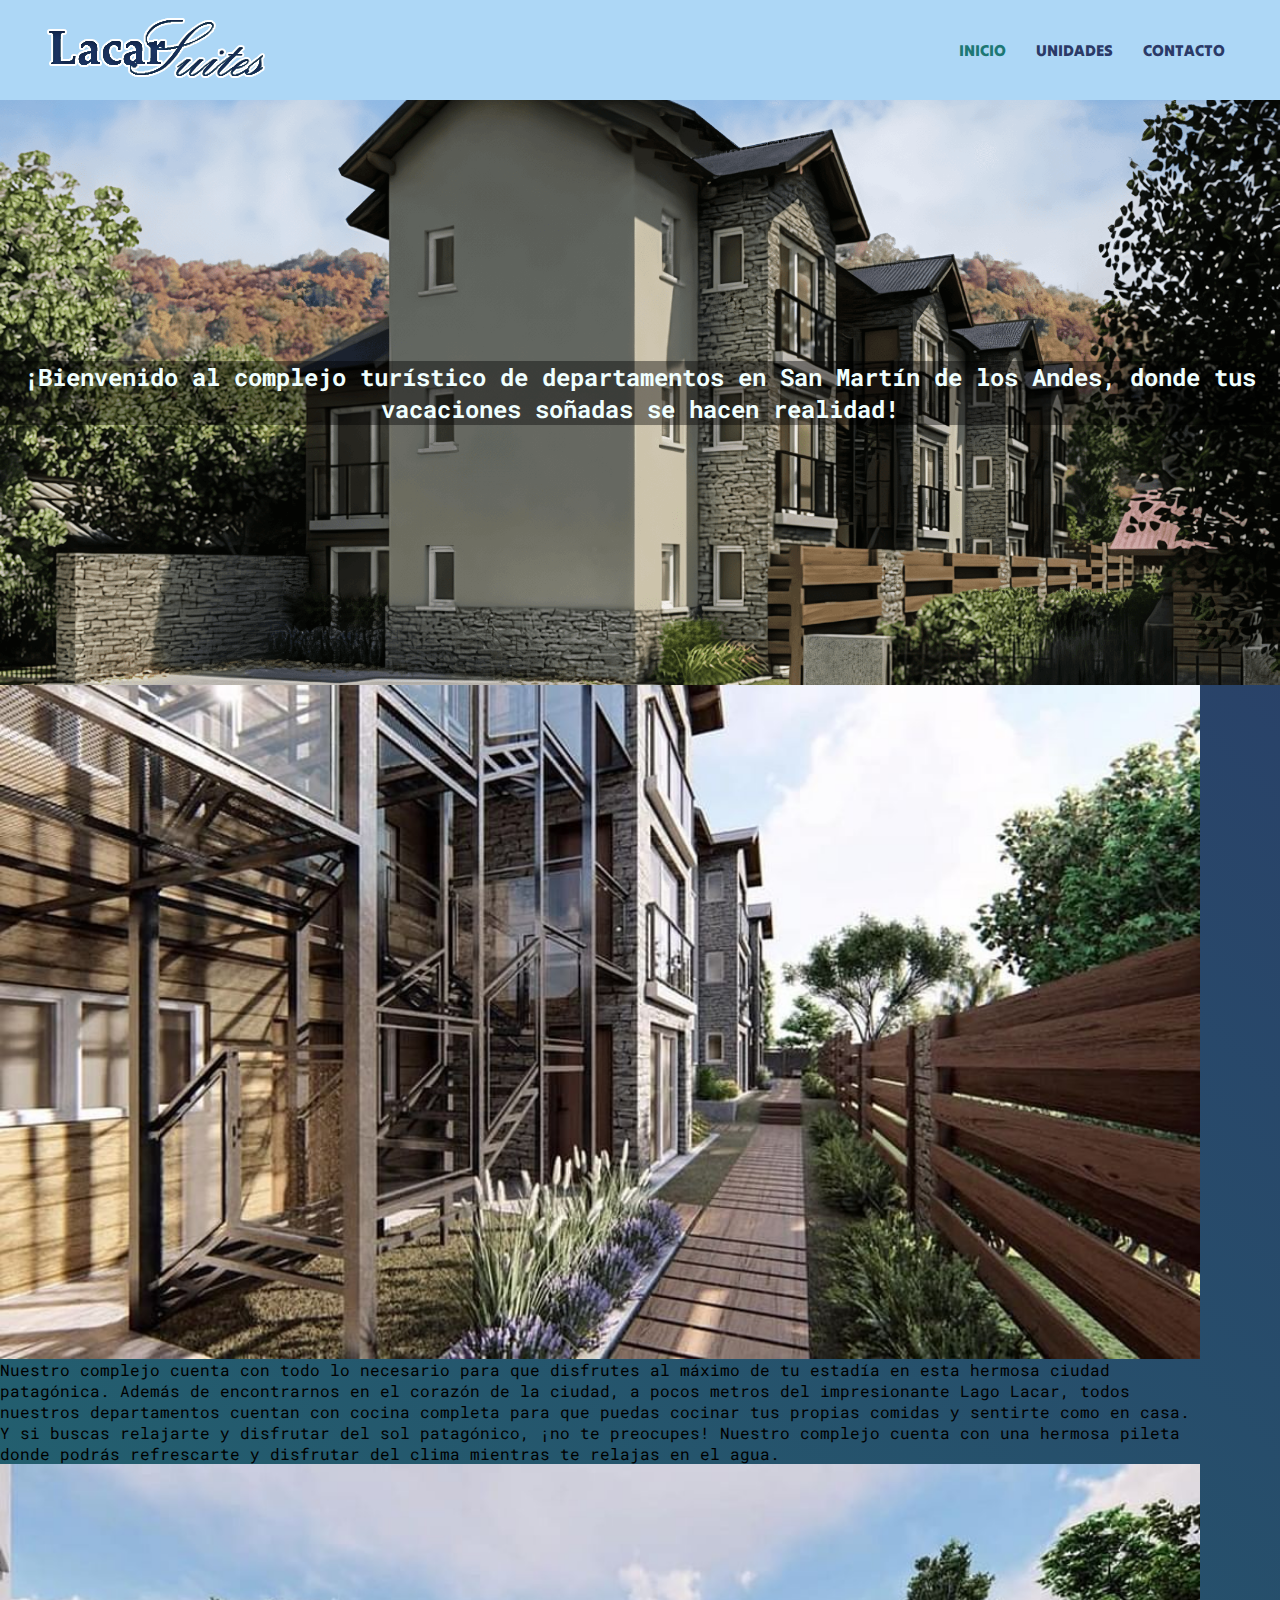
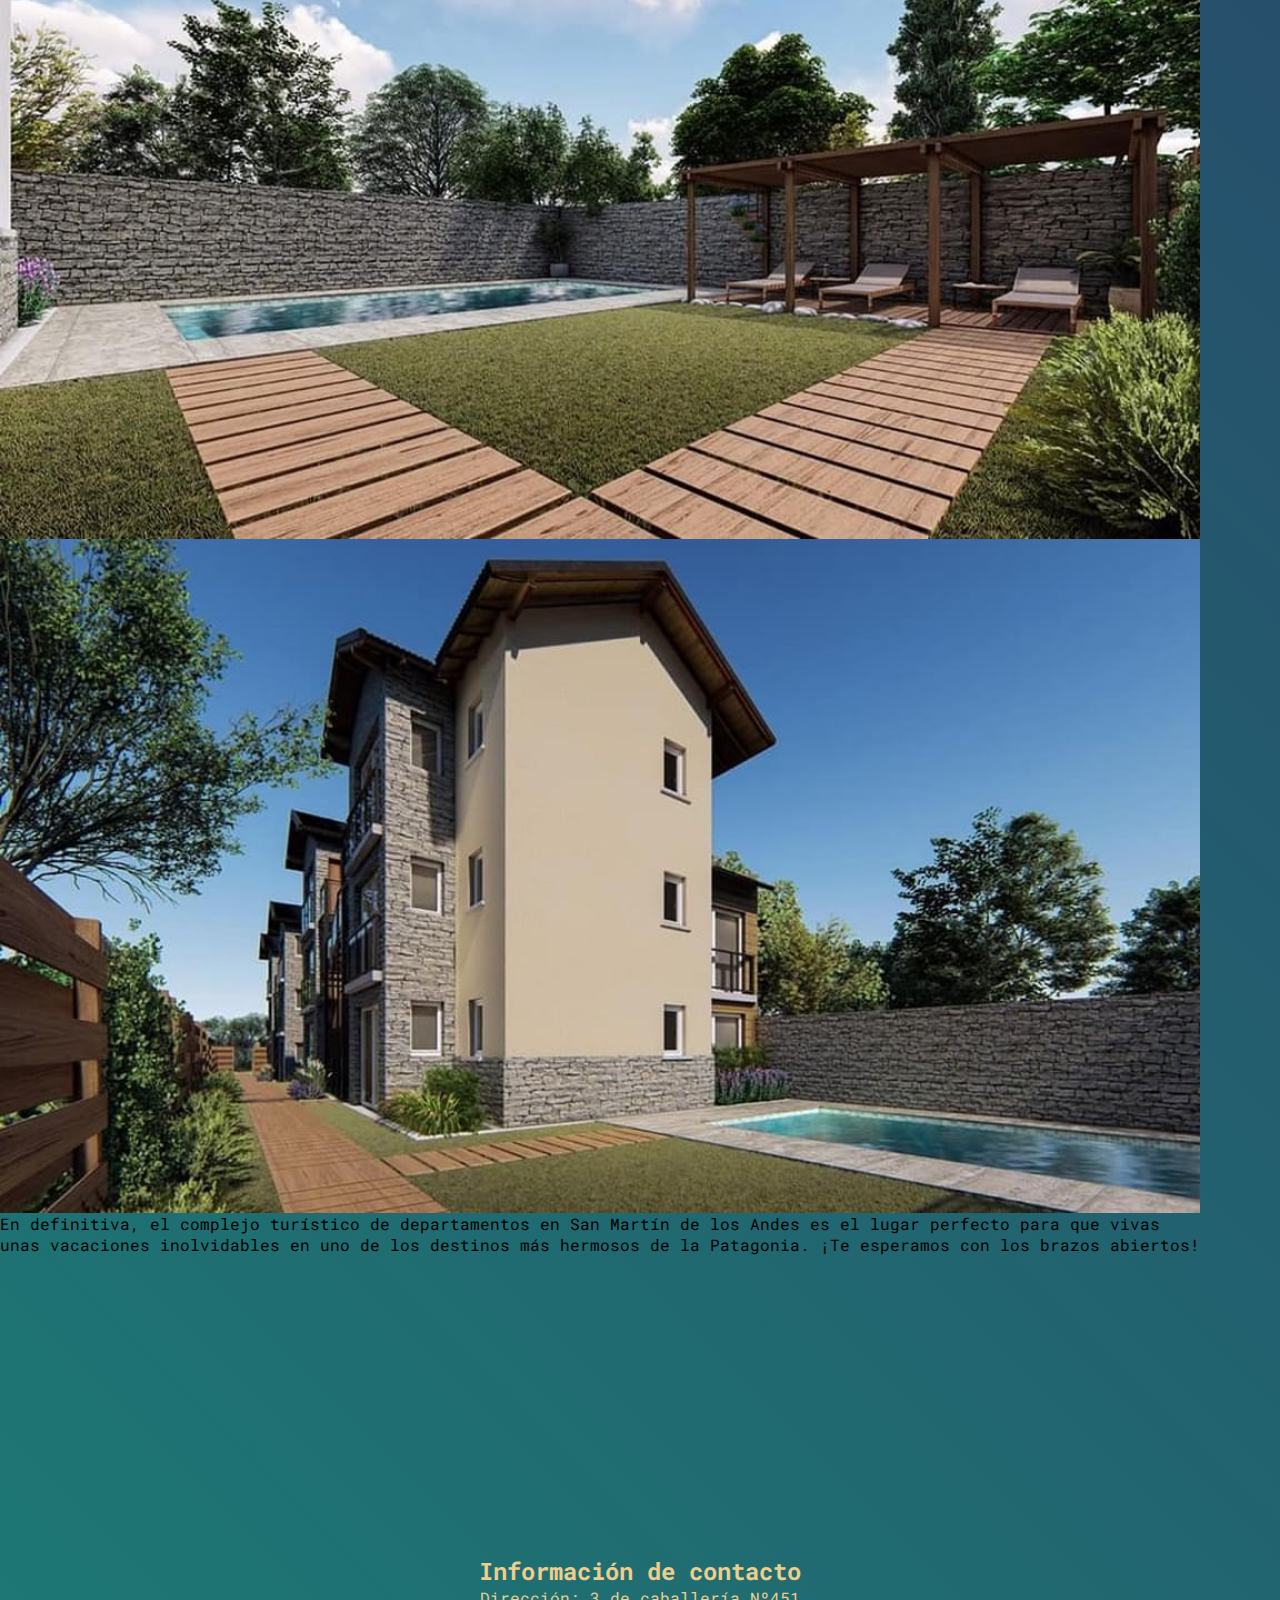
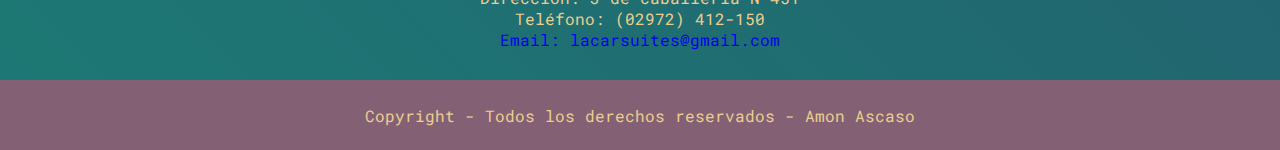
==== commit c21e6982: "final" ====
--- a/index.html
+++ b/index.html
@@ -41,12 +41,15 @@
 
     <main>
         <div class="container">
+            <!-- Imágen de bienvenida con animación -->
             <div class="bienvenida p-5 my-4">
                 <h2>
                     ¡Bienvenido al complejo turístico de departamentos en San Martín de los Andes, donde tus vacaciones
                     soñadas se hacen realidad!
                 </h2>
             </div>
+
+            <!-- Características -->
             <div class="caracteristicas">
                 <div class="row align-items-center">
                     <div class="col-12 col-md-6">
@@ -81,6 +84,25 @@
                     </div>
                 </div>
             </div>
+            <!-- Fin de características. -->
+
+            <div class="row m-5">
+                <div class="col-xs-12 col-lg-6">
+                    <!-- Mapa de google -->
+                    <div class="desktop">
+                        <iframe src="https://www.google.com/maps/embed?pb=!1m14!1m12!1m3!1d392.36262763691!2d-71.35818129169303!3d-40.15247919768779!2m3!1f0!2f0!3f0!3m2!1i1024!2i768!4f13.1!5e0!3m2!1ses-419!2sar!4v1683315727144!5m2!1ses-419!2sar" width="400" height="300" style="border:0;" allowfullscreen="" loading="lazy" referrerpolicy="no-referrer-when-downgrade"></iframe>
+                    </div>
+                    <div class="mobile">
+                        <iframe src="https://www.google.com/maps/embed?pb=!1m14!1m12!1m3!1d392.36262763691!2d-71.35818129169303!3d-40.15247919768779!2m3!1f0!2f0!3f0!3m2!1i1024!2i768!4f13.1!5e0!3m2!1ses-419!2sar!4v1683315727144!5m2!1ses-419!2sar" width="300" height="300" style="border:0;" allowfullscreen="" loading="lazy" referrerpolicy="no-referrer-when-downgrade"></iframe>
+                    </div>
+                </div>
+                <div class="col-xs-12 col-lg-6 p-2 info">
+                    <h2>Información de contacto</h2>
+                    <p>Dirección: 3 de caballería Nº451</p>
+                    <p>Teléfono: (02972) 412-150</p>
+                    <p><a href="mailto:lacarsuites@gmail.com">Email: lacarsuites@gmail.com</a></p>
+                </div>
+            </div>
     </main>
 
     <footer class="flex-center p-2">
--- a/css/style.css
+++ b/css/style.css
@@ -118,12 +118,6 @@
 }
 .unidades img {
   border-radius: 20px;
-  transition-property: transform, box-shadow;
-  transition-duration: 1s;
-}
-.unidades img:hover {
-  transform: scale(1.3);
-  box-shadow: 3px 3px rgba(0, 0, 0, 0.1843137255);
 }
 
 /** Filas de características en la página principal**/
@@ -133,6 +127,12 @@
 }
 .caracteristicas img {
   width: 100%;
+}
+
+.presentacion {
+  font-size: 25px;
+  color: white;
+  padding: 65px;
 }
 
 .flex-center {
@@ -142,8 +142,35 @@
   justify-content: center;
 }
 
+.info {
+  display: flex;
+  flex-direction: column;
+  align-items: center;
+  justify-content: center;
+  color: #ecce8e;
+}
+.info a {
+  text-decoration: none;
+}
+
 svg {
   margin: 8px;
+}
+
+.frente,
+.atras {
+  border: 2px solid white;
+  border-radius: 15px;
+}
+
+.flip-card {
+  height: 450px !important;
+  width: 100%;
+}
+
+.mobile, .desktop {
+  display: none;
+  justify-content: center;
 }
 
 .form {
@@ -189,10 +216,9 @@
 .gracias {
   display: flex;
   justify-content: center;
+  align-items: center;
 }
 .gracias h2 {
-  line-height: 600px;
-  text-align: center;
   color: #ecce8e;
   opacity: 1;
   animation: fade-in 1s;
@@ -323,11 +349,6 @@
     height: 100%;
   }
 }
-@media screen only and (min-width: 797px) {
-  .form {
-    height: 500px;
-  }
-}
 @media only screen and (min-height: 796px) and (min-width: 651px) {
   .contacto {
     display: flex;
@@ -336,5 +357,85 @@
     margin: auto;
   }
 }
+@media only screen and (min-width: 768px) {
+  .flip-card {
+    background-color: transparent;
+    perspective: 1000px;
+  }
+  .flip-card-inner {
+    position: relative;
+    width: 100%;
+    height: 100%;
+    text-align: center;
+    transition: transform 0.6s;
+    transform-style: preserve-3d;
+  }
+  .flip-card:hover .flip-card-inner {
+    transform: rotateY(180deg);
+  }
+  .frente, .atras {
+    position: absolute;
+    width: 100%;
+    height: 100%;
+    -webkit-backface-visibility: hidden;
+    backface-visibility: hidden;
+    background-color: #ecce8e;
+  }
+  .frente {
+    color: black;
+    overflow: hidden;
+  }
+  .atras {
+    transform: rotateY(180deg);
+    padding: 20px;
+    display: flex;
+    flex-direction: column;
+    justify-content: center;
+  }
+  .desktop {
+    display: flex;
+  }
+}
+@media only screen and (max-width: 767px) {
+  .unidad-1 {
+    background-image: url("../img/pixel.png"), url("../img/duplex.jpg");
+    background-size: cover;
+    height: 100%;
+    display: flex;
+    flex-direction: column;
+    align-items: center;
+    justify-content: center;
+    font-weight: 700;
+    color: #ecce8e;
+  }
+  .unidad-2 {
+    background-image: url("../img/pixel.png"), url("../img/living.jpg");
+    background-size: cover;
+    height: 100%;
+    display: flex;
+    flex-direction: column;
+    align-items: center;
+    justify-content: center;
+    font-weight: 700;
+    color: #ecce8e;
+  }
+  .unidad-3 {
+    background-image: url("../img/pixel.png"), url("../img/cocina.jpg");
+    background-size: cover;
+    height: 100%;
+    display: flex;
+    flex-direction: column;
+    align-items: center;
+    justify-content: center;
+    font-weight: 700;
+    color: #ecce8e;
+  }
+  .frente {
+    display: none;
+  }
+  .mobile {
+    display: flex;
+  }
+}
 
 /*# sourceMappingURL=style.css.map */
